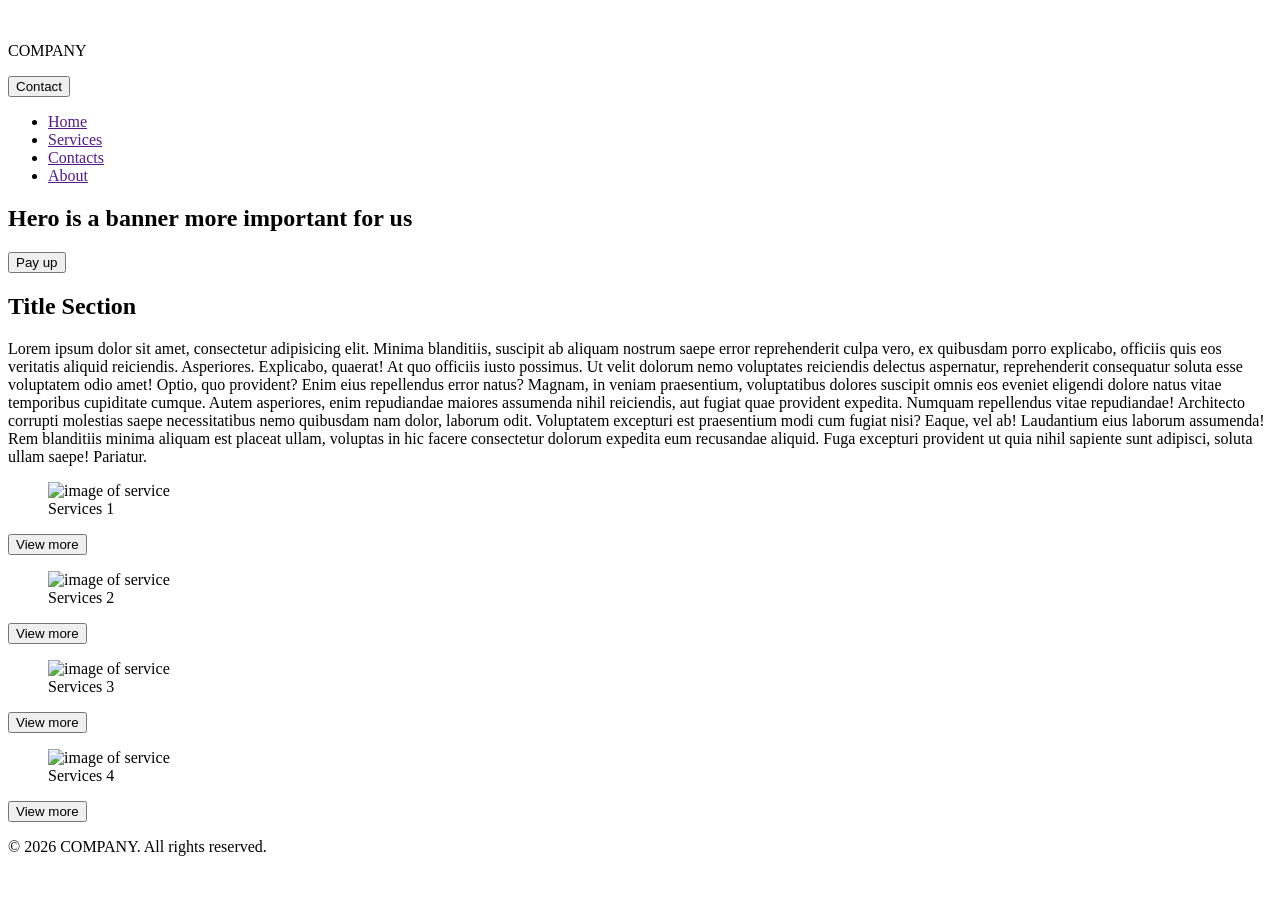
==== html/index.html @ c1a12581 "Crear estructura html semantica" ====
<!DOCTYPE html>
<html lang="es">
<head>
    <meta charset="UTF-8">
    <meta name="viewport" content="width=device-width, initial-scale=1.0">
    <title>Wireframe</title>
    <link rel="stylesheet" href="css/styles.css">
</head>
<body>
    <header class="header">
        <div class="logo-header">
            <img src="" alt="" class="logo">
            <p class="company">COMPANY</p>
        </div>
        <button class="info-btn-header">Contact</button>
    </header>
    <nav class="menu">
        <ul>
            <li><a href="" class="home-item">Home</a></li>
            <li><a href="" class="services-item">Services</a></li>
            <li><a href="" class="contacts-item">Contacts</a></li>
            <li><a href="" class="about-item">About</a></li>
        </ul>
    </nav>
    <section class="banner">
        <h1>Hero is a banner more important for us</h1>
        <button class="pay-btn-banner">Pay up</button>
    </section>
    <main>
        <section class="content">
            <h2 class="titlle-content">Title Section</h2>
            <p class="paragraph-content">Lorem ipsum dolor sit amet, consectetur adipisicing elit. Minima blanditiis, suscipit ab aliquam nostrum saepe error reprehenderit culpa vero, ex quibusdam porro explicabo, officiis quis eos veritatis aliquid reiciendis. Asperiores.
            Explicabo, quaerat! At quo officiis iusto possimus. Ut velit dolorum nemo voluptates reiciendis delectus aspernatur, reprehenderit consequatur soluta esse voluptatem odio amet! Optio, quo provident? Enim eius repellendus error natus?
            Magnam, in veniam praesentium, voluptatibus dolores suscipit omnis eos eveniet eligendi dolore natus vitae temporibus cupiditate cumque. Autem asperiores, enim repudiandae maiores assumenda nihil reiciendis, aut fugiat quae provident expedita.
            Numquam repellendus vitae repudiandae! Architecto corrupti molestias saepe necessitatibus nemo quibusdam nam dolor, laborum odit. Voluptatem excepturi est praesentium modi cum fugiat nisi? Eaque, vel ab! Laudantium eius laborum assumenda!
            Rem blanditiis minima aliquam est placeat ullam, voluptas in hic facere consectetur dolorum expedita eum recusandae aliquid. Fuga excepturi provident ut quia nihil sapiente sunt adipisci, soluta ullam saepe! Pariatur.</p>
            <div class="wrapper-gallery">
                <article class="box-gallery">
                    <figure class="box-img">
                        <img src="" alt="image of service">
                        <figcaption>Services 1</figcaption>
                    </figure>
                    <button class="btn-gallery">View more</button>
                </article>
                <article class="box-gallery">
                    <figure class="box-img">
                        <img src="" alt="image of service">
                        <figcaption>Services 2</figcaption>
                    </figure>
                    <button class="btn-gallery">View more</button>
                </article>
                <article class="box-gallery">
                    <figure class="box-img">
                        <img src="" alt="image of service">
                        <figcaption>Services 3</figcaption>
                    </figure>
                    <button class="btn-gallery">View more</button>
                </article>
                <article class="box-gallery">
                    <figure class="box-img">
                        <img src="" alt="image of service">
                        <figcaption>Services 4</figcaption>
                    </figure>
                    <button class="btn-gallery">View more</button>
                </article>
                
            </div>
        </section>
    </main>
    <footer>
        <p>&copy; 2026 COMPANY. All rights reserved.</p>
    </footer>
    
</body>
</html>
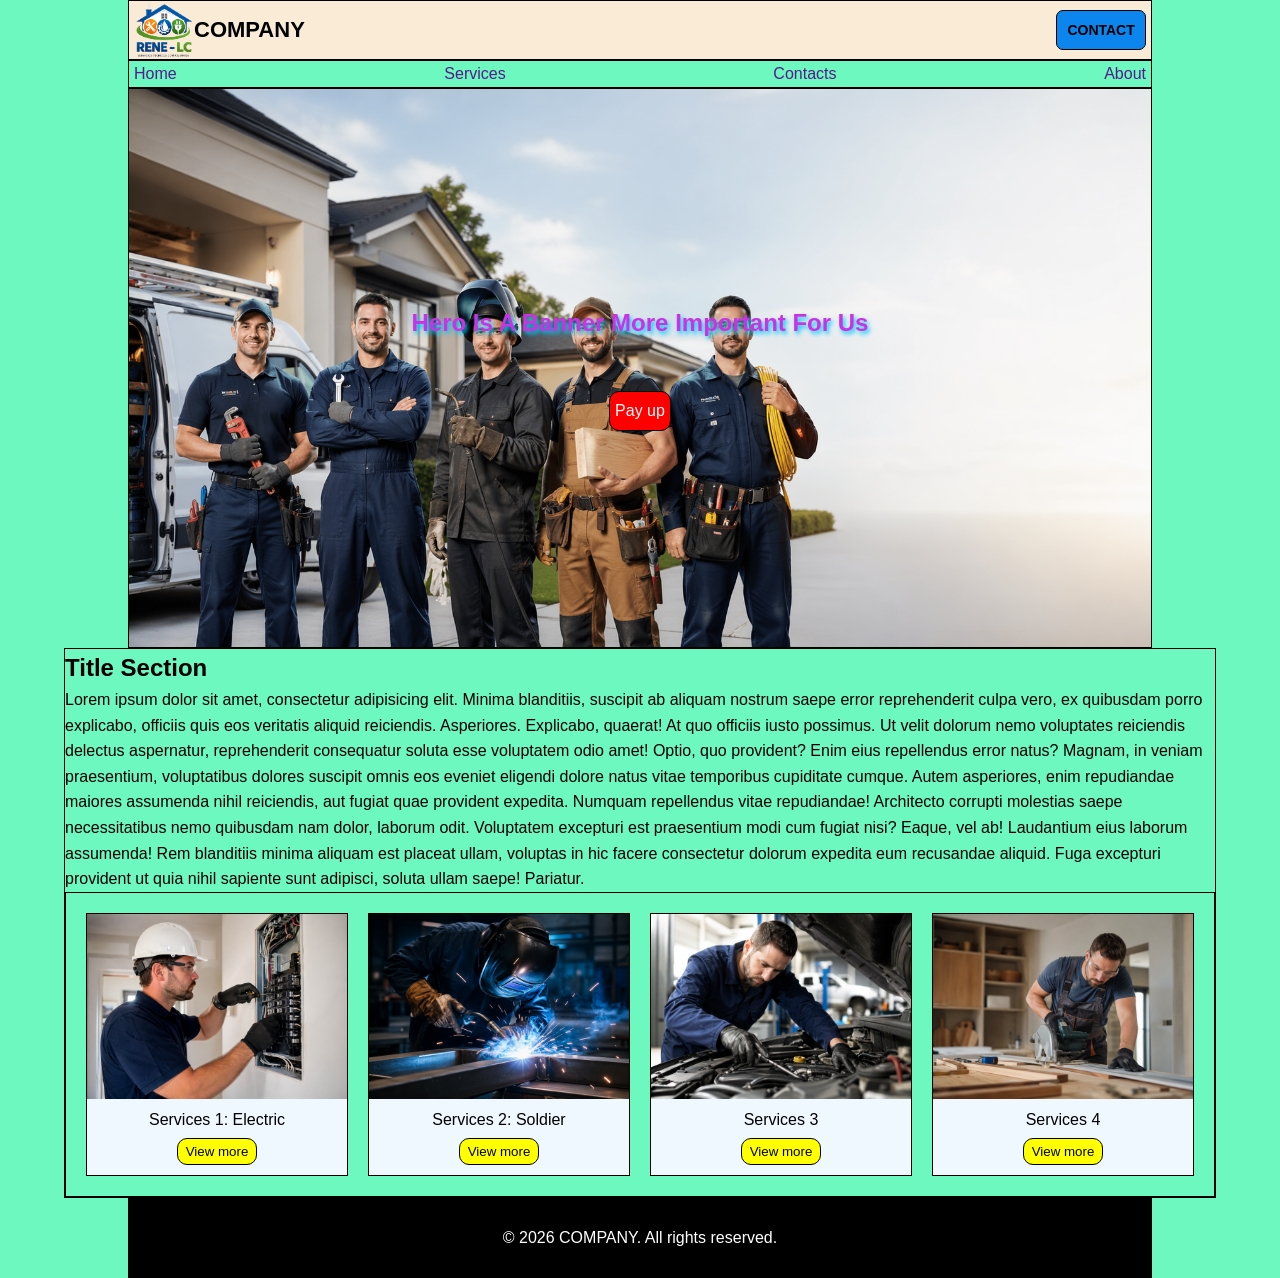
==== commit 5c5e8689: "commit final, maquetación concluida" ====
--- a/html/index.html
+++ b/html/index.html
@@ -4,12 +4,12 @@
     <meta charset="UTF-8">
     <meta name="viewport" content="width=device-width, initial-scale=1.0">
     <title>Wireframe</title>
-    <link rel="stylesheet" href="css/styles.css">
+    <link rel="stylesheet" href="../css/style.css">
 </head>
 <body>
     <header class="header">
         <div class="logo-header">
-            <img src="" alt="" class="logo">
+            <img src="../img/logo-color.png" alt="" class="logo">
             <p class="company">COMPANY</p>
         </div>
         <button class="info-btn-header">Contact</button>
@@ -37,28 +37,28 @@
             <div class="wrapper-gallery">
                 <article class="box-gallery">
                     <figure class="box-img">
-                        <img src="" alt="image of service">
-                        <figcaption>Services 1</figcaption>
+                        <img src="../img/electric.png" alt="image of service">
+                        <figcaption>Services 1: Electric</figcaption>
                     </figure>
                     <button class="btn-gallery">View more</button>
                 </article>
                 <article class="box-gallery">
                     <figure class="box-img">
-                        <img src="" alt="image of service">
-                        <figcaption>Services 2</figcaption>
+                        <img src="../img/soldier.png" alt="image of service">
+                        <figcaption>Services 2: Soldier</figcaption>
                     </figure>
                     <button class="btn-gallery">View more</button>
                 </article>
                 <article class="box-gallery">
                     <figure class="box-img">
-                        <img src="" alt="image of service">
+                        <img src="../img/mecanic.png" alt="image of service">
                         <figcaption>Services 3</figcaption>
                     </figure>
                     <button class="btn-gallery">View more</button>
                 </article>
                 <article class="box-gallery">
                     <figure class="box-img">
-                        <img src="" alt="image of service">
+                        <img src="../img/carpinter.png" alt="image of service">
                         <figcaption>Services 4</figcaption>
                     </figure>
                     <button class="btn-gallery">View more</button>
--- a/css/style.css
+++ b/css/style.css
@@ -0,0 +1,146 @@
+*{
+    margin: 0px;
+    padding: 0px;
+    box-sizing: border-box;
+}
+/*html{} es :root{}*/
+:root{
+    --color-primary: #6cf8be;
+    --color-secondary: #0c85ef;
+    --color-btn: yellow;
+    --width-content: 80%;
+    --width-media: 90%;
+    scroll-behavior: smooth;
+    font-size: 16px;
+    height: 100%;
+
+    background-color: beige;
+}
+body{
+    font-family: Verdana, Geneva, Tahoma, sans-serif;
+    line-height: 1.6;
+    width: 100%;
+    min-height: 100vh;
+    background-color: var(--color-primary);
+    display: flex;
+    flex-direction: column;
+    align-items: center;
+}
+.header{
+    width: var(--width-content);
+    height: 60px;
+    display: flex;
+    justify-content: space-between;
+    border: solid 1px black;
+    background-color: antiquewhite;
+    align-items: center;
+}
+.logo-header{
+    display: flex;
+    align-items: center;
+    margin-left: 5px;
+}
+.logo{
+    height: 60px;
+    width: 60px;
+}
+.header .logo-header p{
+    font-size: 22px;
+    font-weight: bold;
+}
+.info-btn-header{
+    width: auto;
+    height: 40px;
+    padding: 1%;
+    margin-right: 5px;
+    border: solid 1px black;
+    background-color: var(--color-secondary);
+    border-radius: 7px;
+    font-size: 14px;
+    text-transform: uppercase;
+    font-weight: bold;
+}
+nav{
+    width: var(--width-content);
+    border: solid 1px black;
+    padding: 0 5px;
+}
+nav ul{
+    display: flex;
+    justify-content: space-between;
+}
+nav ul li{
+    list-style-type: none;
+}
+nav ul li a{
+    text-decoration: none;
+}
+.banner{
+    width: var(--width-content);
+    height: 35em;
+    border: solid 1px black;
+    background-image: url("../img/banner-right.png");
+    background-size: cover;
+    background-position: center;
+    background-repeat: no-repeat;
+    display: flex;
+    flex-direction: column;
+    justify-content: center;
+    align-items: center;
+}
+h1{
+    text-align: center;
+    color: #cb32e3;
+    text-transform: capitalize;
+    text-shadow: 2px 3px 4px rgb(0, 200, 255);
+}
+.pay-btn-banner{
+    width: fit-content;
+    height: 40px;
+    padding: 5px;
+    font-size: 16px;
+    background-color: red;
+    border: solid 1px black;
+    border-radius: 10px;
+    color: #fff;
+    margin-top: 3em;
+}
+main{
+    width: var(--width-media);
+    border: solid 1px black;
+}
+.wrapper-gallery{
+    display: grid;
+    grid-template-columns: repeat(auto-fit, minmax(250px, 1fr));
+    gap: 20px;
+    border: solid 1px black;
+    padding: 20px;
+}
+.box-gallery{
+    border: solid 1px black;
+    text-align: center;
+    background-color: aliceblue;
+}
+.box-img img{
+    width: 100%;
+    height: auto;
+    object-fit: cover;
+}
+.btn-gallery{
+    background-color: var(--color-btn);
+    border: solid 1px black;
+    border-radius: 10px;
+    width: fit-content;
+    padding: 5px 8px;
+    margin: 5px 0 10px 0;
+
+}
+footer{
+    width: var(--width-content);
+    height: 80px;
+    background-color: black;
+    color: #fff;
+    display: flex;
+    justify-content: center;
+    align-items: center;
+}
